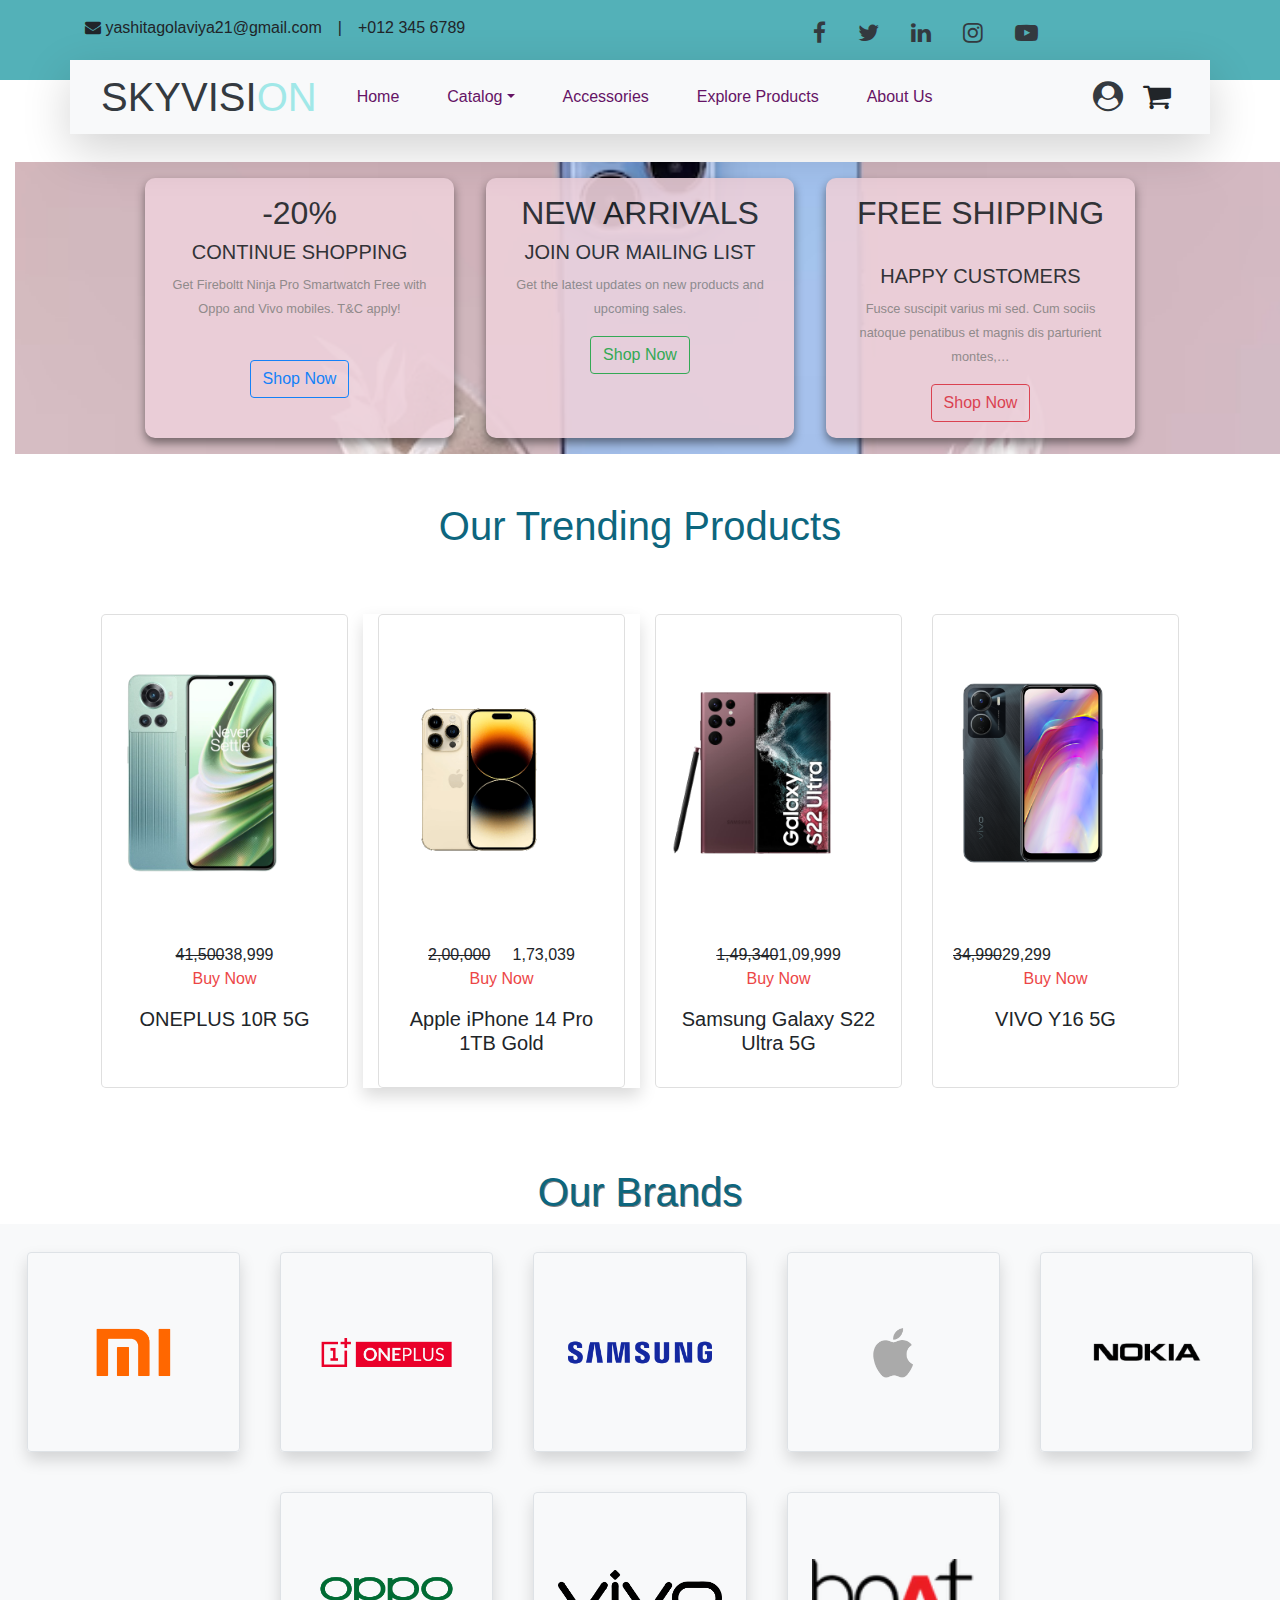
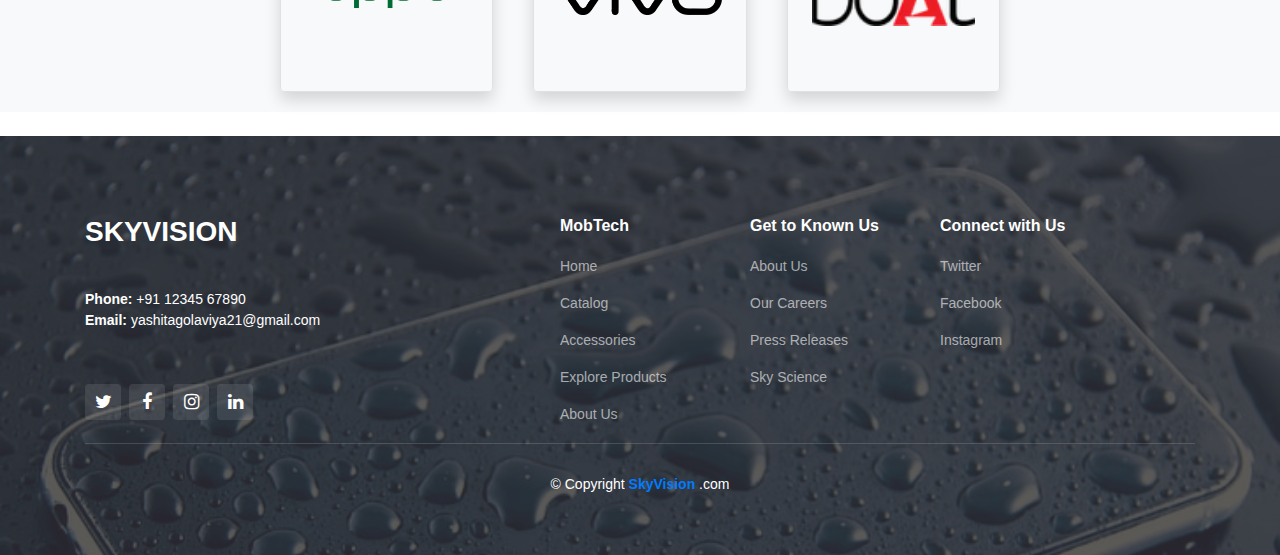
==== index.html @ 2d70c6f3 "first commit" ====
<!DOCTYPE html>
<html lang="en">
<head>
    <meta charset="UTF-8">
    <meta http-equiv="X-UA-Compatible" content="IE=edge">
    <meta name="viewport" content="width=device-width, initial-scale=1.0">
    <title>MobTech</title>
    <link rel="stylesheet" href="css/bootstrap.min.css">
    <script src="jquery-3.6.3.min.js"></script>
    <script src="js/bootstrap.min.js"></script>
    <script src="/js/bootstrap.bundle.min.js"></script>
    <link rel="stylesheet" href="style.css">
    <link rel="stylesheet" href="font-awesome-4.7.0/css/font-awesome.min.css">
    <script src="bootstrap-5.2.0-beta1-dist/js/bootstrap.min.js"></script>
    <link rel="icon" type="image/x-icon" href="image/yglogo.jpg">
    <style>
.box {
  box-shadow: 0px 5px 10px 0px rgba(0, 0, 0, 0.5);
  transition: all ease 0.2s;
}
.box:hover {
  transform: translateY(-5px);
  box-shadow: 0px 10px 20px 2px rgba(0, 0, 0, 0.25);
}

    </style>
</head>

<body >
    <!-- Topbar Start -->
  <div class="container-fluid  pt-3 d-none d-lg-block" style="height: 80px; background-color: #53b1b8">
    <div class="container">
      <div class="row">
        <div class="col-lg-6 text-center text-lg-left mb-2 mb-lg-0">
          <div class="d-inline-flex align-items-center">
            <p><i class="fa fa-envelope me-3 "></i> yashitagolaviya21@gmail.com</p>
            <p class="text-body px-3">|</p>
            <p><i class="fa fa-phone-alt me-2"></i>+012 345 6789</p>
          </div>
        </div>
        <div class="col-lg-6 text-center text-lg-center">
          <div class="d-inline-flex align-items-center" style="font-size: 23px;">
            <a class="text-dark px-3" href="">
              <i class="fa fa-facebook " ></i>           
            </a>
            <a class="text-dark px-3" href="">
              <i class="fa fa-twitter " ></i>          
            </a>
            <a class="text-dark px-3" href="">
              <i class="fa fa-linkedin" ></i>
            </a>
            <a class="text-dark px-3" href="">
              <i class="fa fa-instagram" ></i>
             </a>
            <a class="text-dark pl-2 px-3" href="">
              <i class="fa fa-youtube-play" ></i>
            </a>
          </div>
        </div>
      </div>
    </div>
  </div>
  <!-- Topbar End -->
  <!-- Navbar Start -->
  <div class="container-fluid position-relative p-0">
    <div class="container-lg position-relative p-0 shadow-lg mt-3 mt-lg-0 " style="z-index: 9; top:-20px;">
      <nav class="navbar navbar-expand-lg bg-light">
        <div class="container-fluid">
            <a class="navbar-brand" href="#">
                <h1 class="m-0 " style="color: #a1e8e8;"><span class="text-dark">SKYVISI</span>ON</h1>
            </a>
            
            <div class="collapse navbar-collapse" id="navbarSupportedContent">
                <ul class="navbar-nav me-auto">
                    <li class="nav-item  mx-auto">
                        <a class="nav-link active mx-3" aria-current="page" href="index.html"
                        style="color: rgb(101, 19, 101);">Home</a>
                    </li>
                    <li class="nav-item mx-3 dropdown">
                    <a class="nav-link dropdown-toggle" href="catalog.html" id="navbarDropdownMenuLink" data-toggle="dropdown"
                        aria-haspopup="true" aria-expanded="false" style="color: rgb(101, 19, 101);">Catalog</a>
                    <div class="dropdown-menu rounded w-25 mx-auto" aria-labelledby="navbarDropdownMenuLink">
                        <a class="dropdown-item" href="exloreproduct.html?dataType=mobile">Mobile</a>
                        <a class="dropdown-item" href="exloreproduct.html?dataType=iPad and Tablet">iPad & Tablet</a>
                        <a class="dropdown-item" href="exloreproduct.html?dataType=Laptop">Laptop</a>
                    </div>
                </li>
                <li class="nav-item mx-3">
                    <a class="nav-link" href="exloreproduct.html?dataType=Accessories" style="color: rgb(101, 19, 101);">Accessories</a>
                </li>
                <li class="nav-item mx-3">
                    <a class="nav-link" href="exloreproduct.html" style="color: rgb(101, 19, 101);">Explore Products</a>
                </li>
                <li class="nav-item mx-3">
                    <a class="nav-link" href="aboutUs.html" style="color: rgb(101, 19, 101);">About Us</a>
                </li>
            </ul>
        </div>
        <div class="ml-auto">
            <a href="signin.html"><i class="fa fa-user-circle text-dark mx-2" style="font-size:30px"></a></i>
            <i class="fa fa-shopping-cart mx-2" style="font-size:30px"></i>
        </div>
        <button class="navbar-toggler" type="button" data-bs-toggle="collapse" data-bs-target="#navbarSupportedContent" aria-controls="navbarSupportedContent" aria-expanded="false" aria-label="Toggle navigation">
            <span class="navbar-toggler-icon">   
                <i class="fas fa-bars" style="color:#db1c1c; font-size:28px;"></i>
            </span>
          </button>
    </nav>

    </div>
  </div>

  <!-- Navbar End -->
    <!-- <nav class="navbar navbar-expand-lg navbar-light justify-content-end"
        style="background-color: rgb(204, 239, 206); font-family: 'Ubuntu', sans-serif;font-size: large;">
        <button class="navbar-toggler" type="button" data-bs-toggle="collapse" data-bs-target="#navbarSupportedContent"
            aria-controls="navbarSupportedContent" aria-expanded="false" aria-label="Toggle navigation">
            <span class="navbar-toggler-icon"></span>
        </button>
        <div class="container-fluid text-center">
            <a class="navbar-brand mx-auto pr-4" href="index.html"><img src="image/yglogotst.jpg"
                    class="rounded rounded-circle mx-auto" alt="" width="80px"></a>
            <div class="collapse navbar-collapse" id="navbarSupportedContent">
                <ul class="navbar-nav me-auto">
                    <li class="nav-item  mx-auto">
                        <a class="nav-link active mx-3" aria-current="page" href="index.html"
                            style="color: rgb(101, 19, 101);">Home</a>
                    </li>
                    <li class="nav-item mx-3 dropdown">
                        <a class="nav-link dropdown-toggle" href="catalog.html" id="navbarDropdownMenuLink" data-toggle="dropdown"
                            aria-haspopup="true" aria-expanded="false" style="color: rgb(101, 19, 101);">Catalog</a>
                        <div class="dropdown-menu rounded w-25 mx-auto" aria-labelledby="navbarDropdownMenuLink">
                            <a class="dropdown-item" href="exloreproduct.html?dataType=mobile">Mobile</a>
                            <a class="dropdown-item" href="exloreproduct.html?dataType=iPad and Tablet">iPad & Tablet</a>
                            <a class="dropdown-item" href="exloreproduct.html?dataType=Laptop">Laptop</a>
                        </div>
                    </li>
                    <li class="nav-item mx-3">
                        <a class="nav-link" href="exloreproduct.html?dataType=Accessories" style="color: rgb(101, 19, 101);">Accessories</a>
                    </li>
                    <li class="nav-item mx-3">
                        <a class="nav-link" href="exloreproduct.html" style="color: rgb(101, 19, 101);">Explore Products</a>
                    </li>
                    <li class="nav-item mx-3">
                        <a class="nav-link" href="aboutUs.html" style="color: rgb(101, 19, 101);">About Us</a>
                    </li>
                </ul>
                <div class="ml-auto">
                    <a href="signin.html"><i class="fa fa-user-circle text-dark mx-2" style="font-size:36px"></a></i>
                    <i class="fa fa-shopping-cart mx-2" style="font-size:36px"></i>
                </div>
            </div>
        </div>
    </nav>-->
     <!-- <div class="container-fluid"> 
         <div class="row mt-3">
            <div class="col-12">
                  <div id="carouselitem" class="carousel slide" data-ride="carousel">
                    <div class="carousel-inner">
                        <div class="carousel-item">
                            <img src="image/car8.webp" class="d-block img-fluid w-100" alt="">
                        </div>
                        <div class="carousel-item active">
                            <img src="image/car3.jpg" class="d-block img-fluid w-100" alt="">
                        </div>
                        <div class="carousel-item">
                            <img src="image/car4.jpg" class="d-block img-fluid w-100" alt="">
                        </div>
                        <div class="carousel-item">
                            <img src="image/car6.webp" class="d-block img-fluid w-100" alt="">
                        </div>
                        <div class="carousel-item">
                            <img src="image/car5.jpg" class="d-block img-fluid w-100" alt="">
                        </div>
                        <div class="carousel-item">
                            <img src="image/bg.jpg" class="d-block img-fluid w-100" alt="">
                        </div>
                        <div class="carousel-item">
                            <img src="image/car9.webp" class="d-block img-fluid w-100" alt="">
                        </div>
                    </div>
                    <a href="#carouselitem" class="carousel-control-prev" data-slide="prev">
                        <span class="carousel-control-prev-icon"></span>
                    </a>
                    <a href="#carouselitem" class="carousel-control-next" data-slide="next">
                        <span class="carousel-control-next-icon"></span>
                    </a>
                </div>
            </div> 
         </div> 
    </div> -->
    <div class="container-fluid position-relative   ">
        <div id="stic"></div>
        <div class="row m-2 justify-content-center bg-white">
            <div class="col-md-3 text-center m-3 p-3 box bg-white" style="border-radius: 10px;max-width: 350px;opacity: 0.9;background-color: #edd0da !important;">
                    <div>
                        <h2 class="text-center">-20% </h2> 
                    </div>
                    <div>
                        <h5>CONTINUE SHOPPING</h5>
                    </div>
                    <div><p style="color: rgb(138, 134, 134);" ><small>Get Fireboltt Ninja Pro Smartwatch Free with Oppo and Vivo mobiles. T&C apply!</small></p>
                    </div><br>
                    <button class="btn btn-outline-primary">Shop Now</button>
            </div>
                <div class="col-md-3 text-center m-3 p-3 bg-white box" style="border-radius: 10px;max-width: 350px;opacity: 0.9;background-color: #edd0da !important;">
                    <div>
                        <h2 class="text-center">NEW ARRIVALS</h2> 
                    </div>
                    <div>
                        <h5>JOIN OUR MAILING LIST</h5>
                    </div>
                    <div><p style="color: rgb(138, 134, 134);"><small>Get the latest updates on new products and upcoming sales.</small></p></div>
                    <button class="btn btn-outline-success">Shop Now</button>
                   </div>
                <div class="col-md-3 text-center m-3 p-3 bg-white box" style="border-radius: 10px;max-width: 350px;opacity: 0.9;background-color: #edd0da !important;">
                    <div>
                        <h2 class="text-center">FREE SHIPPING</h2> 
                    </div><br>
                    <div>
                        <h5>HAPPY CUSTOMERS</h5>
                    </div>
                    <div>
                         <p style="color: rgb(138, 134, 134);"><small>Fusce suscipit varius mi sed. Cum sociis natoque penatibus et magnis dis parturient montes,…</small></p>
                    </div>
                    <button class="btn btn-outline-danger">Shop Now</button>
                </div>
            </div>
        </div>
    </div>
     <!-- trending product -->
  <div class="container mt-4" id="products">
    <h1 class="text-center m-5" style="color: #0d667e;">Our Trending Products</h1>
    <div class="row p-3">
        <div class="col-md-3 card-contain mb-5">
            <div class="card h-100 pt-2 ">
                <img src="image/trend4.png" alt="" class="card-img-top" style="height: 300px;width: 200px;object-fit: contain;">
                <div class="card-body">
                    <p class="card-text text-center mb-0" id="l"><del>41,500</del>38,999</p>
                    <p class="card-text text-center"><a href="exloreproduct.html" style="text-decoration: none; color: rgb(236, 70, 70);">Buy Now</a></p>
                    <h5 class="card-title text-center">ONEPLUS 10R 5G</h5>
                </div>
            </div>
        </div>
        <div class="col-md-3 card-contain mb-5 shadow">
            <div class="card h-100 pt-2  ">
                <img src="image/trend2.png" alt="" class="card-img-top"style="height: 300px;width: 200px;object-fit: contain;">
                <div class="card-body">
                    <p class="card-text text-center mb-0" id="l"><del>2,00,000</del>&nbsp;&nbsp;&nbsp;&nbsp; 1,73,039</p>
                    <p class="card-text text-center"><a href="exloreproduct.html" style="text-decoration: none; color: rgb(236, 70, 70);">Buy Now</a></p>
                    <h5 class="card-title text-center">Apple iPhone 14 Pro 1TB Gold</h5>
                </div>
            </div>
        </div>
        <div class="col-md-3 card-contain mb-5">
            <div class="card h-100 pt-2 ">
                <img src="image/trend.png" alt="" class="card-img-top "style="height: 300px;width: 200px;object-fit: contain;">
                <div class="card-body">
                    <p class="card-text text-center mb-0" id="l"><del>1,49,340</del>1,09,999</p>
                    <p class="card-text text-center"><a href="exloreproduct.html" style="text-decoration: none; color: rgb(236, 70, 70);">Buy Now</a></p>
                    <h5 class="card-title text-center">Samsung Galaxy S22 Ultra 5G</h5>
                </div>
            </div>
        </div>
        <div class="col-md-3 card-contain mb-5">
            <div class="card h-100 pt-2 ">
                <img src="image/trend3.png" alt="" class="card-img-top" style="height: 300px;width: 200px;object-fit: contain;">
                <div class="card-body">
                    <p class="card-text mb-0" id="l"><del >34,990</del>29,299</p>
                    <p class="card-text text-center"><a href="exloreproduct.html" style="text-decoration: none; color: rgb(236, 70, 70);">Buy Now</a></p>
                    <h5 class="card-title text-center">VIVO Y16 5G</h5>
                </div>
            </div>
        </div>
    </div>
</div>
    <div class="container-fluid mx-auto pt-3" id="brands">
        <h1 class="text-center heading" style="color: #0d667e;">
            Our Brands
        </h1>
         <div class="row justify-content-center pt-2 bg-light" id="brandDiv">
        <!--    <div class="col-lg-2 col-md-4 col-6 brand border rounded p-2 w-100" style="min-width: 200px;height: 200px;">
                <img src="image/milogo.png" class="mx-auto my-auto w-100 h-100 p-3" style="object-fit: contain;" alt="">
            </div>
            <div class="col-lg-2 col-md-4 col-6 brand border rounded p-2 w-100" style="min-width: 200px;height: 200px;">
                <img src="image/onepluslogo.png" class="mx-auto my-auto w-100 h-100 p-3" style="object-fit: contain;" alt="">
            </div>
            <div class="col-lg-2 col-md-4 col-6 brand border rounded p-2 w-100" style="min-width: 200px;height: 200px;">
                <img src="image/Samsung_Logo_PNG.png" class="mx-auto my-auto w-100 h-100 p-3" style="object-fit: contain;" alt="">
            </div>
            <div class="col-lg-2 col-md-4 col-6 brand border rounded p-2 w-100" style="min-width: 200px;height: 200px;">
                <img src="image/applelogo.png" class="mx-auto my-auto w-100 h-100 p-3" style="object-fit: contain;" alt="">
            </div>
            <div class="col-lg-2 col-md-4 col-6 brand border rounded p-2 w-100" style="min-width: 200px;height: 200px;">
                <img src="image/nokialogo.png" class="mx-auto my-auto w-100 h-100 p-3" style="object-fit: contain;" alt="">
            </div>
            <div class="col-lg-2 col-md-4 col-6 brand border rounded p-2 w-100" style="min-width: 200px;height: 200px;">
                <img src="image/oppologo.png" class="mx-auto my-auto w-100 h-100 p-3" style="object-fit: contain;" alt="">
            </div>
            <div class="col-lg-2 col-md-4 col-6 brand border rounded p-2 w-100" style="min-width: 200px;height: 200px;">
                <img src="image/vivo logo2.png" class="mx-auto my-auto w-100 h-100 p-3" style="object-fit: contain;" alt="">
            </div>
            <div class="col-lg-2 col-md-4 col-6 brand border rounded p-2 w-100" style="min-width: 200px;height: 200px;">
                <img src="image/boat_logo.png" class="mx-auto my-auto w-100 h-100 p-3" style="object-fit: contain;" alt="">
            </div>-->
        </div> 
    </div>
    <br>
    <footer id="footer" class="footer">
        <div class="footer-content position-relative">
                  <div class="container">
                            <div class="row">

                                      <div class="col-lg-5 col-md-5">
                                                <div class="footer-info">
                                                          <h3>SKYVISION</h3><br>
                                                          <strong>Phone:</strong> +91 12345 67890<br>
                                                          <strong>Email:</strong>
                                                          yashitagolaviya21@gmail.com<br>
                                                          </p><br>
                                                          <div class="social-links d-flex mt-3">
                                                                    <a href="#"
                                                                              class="d-flex align-items-center justify-content-center"><i
                                                                                        class="fa fa-twitter"></i></a>
                                                                    <a href="#"
                                                                              class="d-flex align-items-center justify-content-center"><i
                                                                                        class="fa fa-facebook"></i></a>
                                                                    <a href="#"
                                                                              class="d-flex align-items-center justify-content-center"><i
                                                                                        class="fa fa-instagram"></i></a>
                                                                    <a href="#"
                                                                              class="d-flex align-items-center justify-content-center"><i
                                                                                        class="fa fa-linkedin"></i></a>
                                                          </div>
                                                </div>
                                      </div><!-- End footer info column-->
                                      <div class="col-lg-2 col-md-3 footer-links">
                                                <h4>MobTech</h4>
                                                <ul>
                                                          <li><a href="/index.html">Home</a></li>
                                                          <li><a href="/catalog.html">Catalog</a></li>
                                                          <li><a href="/accessories.html">Accessories</a>
                                                          </li>
                                                          <li><a href="/exloreproduct.html">Explore
                                                                              Products</a></li>
                                                          <li><a href="/aboutUs.html">About Us</a></li>
                                                </ul>
                                      </div><!-- End footer links column-->
                                      <div class="col-lg-2 col-md-3 footer-links">
                                                <h4>Get to Known Us</h4>
                                                <ul>
                                                          <li><a href="aboutUs.html">About Us</a></li>
                                                          <li><a href="#">Our Careers</a></li>
                                                          <li><a href="#">Press Releases</a></li>
                                                          <li><a href="#">Sky Science</a></li>
                                                </ul>
                                      </div><!-- End footer links column-->
                                      <div class="col-lg-2 col-md-3 footer-links">
                                                <h4>Connect with Us</h4>
                                                <ul>
                                                          <li><a href="#">Twitter</a></li>
                                                          <li><a href="#">Facebook</a></li>
                                                          <li><a href="#">Instagram</a></li>
                                                </ul>
                                      </div>
                            </div>
                  </div>
        </div>
        <div class="footer-legal text-center position-relative">
                  <div class="container">
                            <div class="copyright">
                                      © Copyright <strong><span><a href="index.html" style="text-decoration: none;">SkyVision </a></span></strong>.com
                            </div>
                  </div>
        </div>
</footer>
</body>
<script>
$(document).ready(function () {
//   alert('jquery')
console.log('read');
  // FETCHING DATA FROM JSON FILE
  $.getJSON("data/brandlogo.json", 
          function (data) {
            console.log(data.logo.length);
            branddiv = document.getElementById('brandDiv')  
            for(i=0;i<data.logo.length;i++){
            branddiv.innerHTML+= 
            `<div class="col-lg-2 col-md-4 col-6 brand border p-2 w-100 shadow rounded box" style="min-width: 200px;height: 200px;">
                <a href="exloreproduct.html?dataType=${data.logo[i].brandName}"><img src="image/${data.logo[i].image}" class="mx-auto my-auto w-100 h-100 p-3" style="object-fit: contain;" alt=""> </a>
            </div>`
            }})
        })
//     if(window.XMLHttpRequest){
//         xmlhttp=new XMLHttpRequest();
//       }
//   else{
//     xmlhttp=new ActiveXObject();
//   }
//   xmlhttp.open('GET','brands.xml',false)
//   xmlhttp.send();
//   xmldoc = xmlhttp.responseXML 
//   branddiv = document.getElementById('brandDiv')  
//   for(i=0;i<xmldoc.getElementsByTagName('phoneBrand').length;i++){
//     branddiv.innerHTML+=
//     `<div class="col-lg-2 col-md-4 col-6 brand border rounded p-2 w-100" style="min-width: 200px;height: 200px;">
//         <img src="image/${xmldoc.getElementsByTagName('Brandlogo')[i].childNodes[0].nodeValue}" class="mx-auto my-auto w-100 h-100 p-3" style="object-fit: contain;" alt="">
//     </div>
//     `
//   }

</script>
</html>
---- style.css ----
#stic {
    background-image: url(image/homeimg3.jpeg);
    background-repeat: no-repeat;
    background-attachment: fixed;
    position: absolute;
    height: 100%;
    width: 100vw;
    opacity: 7;
    background-size: cover;
        }
        /* .accimg{
	background-image: url('image/accimg.jpg');
        } */
.nav-bar::before {
	position: absolute;
	content: "";
	width: 100%;
	height: 50%;
	top: 0;
	left: 0;
	background: light;
        }
        
        .navbar-light .navbar-nav .nav-link {
	padding: 30px 15px;
	/* color: $dark; */
	font-weight: 500;
	outline: none;
        }

/* .nav-link{
          color: rgb(19, 7, 19);
          font-weight: bold;
         
}
.dropdown-menu{
          color: rgb(20, 63, 2);
          /* background-color: rgb(244, 172, 239); */
          /* background-color: rgb(199, 236, 201); 
          font-weight: 500;
          font-family: 'Ubuntu', sans-serif;font-size: large;
} */ 
.brand{
          border-radius: 4px;
          margin: 20px;
          padding: 2px;
          /* border: 1px solid goldenrod; */
}
 .brand img-hover-zoom--basic img {
          transition: transform .5s ease;
}
.heading{
          text-shadow: 1px 1px  rgb(126, 122, 122);
}
/* footer */
.footer {
	color: #fff;
	background: url("image/footer.jpg") top center no-repeat;
	background-size: cover;
	font-size: 14px;
	padding: 80px 0 60px 0;
	position: relative;
        }
        .footer:before {
	content: "";
	background: rgba(49, 48, 48, 0.8);
	position: absolute;
	inset: 0;
        }
        /* .footer-content .footer-info {
	margin-bottom: 30px;
        } */
        
        .footer-content .footer-info h3 {
	font-size: 28px;
	margin: 0 0 20px 0;
	padding: 2px 0 2px 0;
	line-height: 1;
	font-weight: 700;
	text-transform: uppercase;
        }
        
        /* .footer-content .footer-info h3 span {
	color: var(--color-primary);
        }
         */
        /* .footer-content .footer-info p {
	font-size: 14px;
	line-height: 24px;
	margin-bottom: 0;
	font-family: var(--font-primary);
	color: #fff;
        } */
        
        .footer-content .social-links a {
	font-size: 18px;
	display: inline-block;
	background: rgba(255, 255, 255, 0.1);
	color: #fff;
	line-height: 1;
	margin-right: 8px;
	border-radius: 4px;
	width: 36px;
	height: 36px;
	transition: 0.3s;
        }
        .footer-content .social-links a:hover {
	background: var(--color-primary);
	text-decoration: none;
        }
        
        .footer-content h4 {
	font-size: 16px;
	font-weight: 600;
	color: #fff;
	position: relative;
	padding-bottom: 12px;
        }
        .footer-content .footer-links {
	margin-bottom: 10px;
        }
        .footer-content .footer-links ul {
	list-style: none;
	padding: 0;
	margin: 0;
        }
        
        .footer-content .footer-links ul li {
	padding: 8px 0;
        }
        .footer-content .footer-links ul li:first-child {
	padding-top: 0;
        }
        .footer-content .footer-links ul a {
	color: rgba(255, 255, 255, 0.6);
	transition: 0.3s;
	display: inline-block;
	line-height: 1;
        }  
         .footer-content .footer-links ul a:hover {
	color: #fff;
        }
        .copyright {
	padding-top: 30px;
	border-top: 1px solid rgba(255, 255, 255, 0.15);
        }
        
        /* .footer .footer-legal .credits {
	padding-top: 4px;
	font-size: 13px;
	color: #fff;
        }
        
        .footer .footer-legal .credits a {
	color: var(--color-primary);
        } */

        /* trending products */
        .card{
	transition-property: all;
	transition-duration: .5s;
	border-radius: 5px;
      }
      .card-contain:hover{
	transform: scale(1.1); 
	transition-duration: 1s;
      }
      
    
.flip-card {
	background-color: transparent;
	width: 300px;
	height: 370px;
	border: 1px solid #8d9bdc;
	perspective: 1000px; /* Remove this if you don't want the 3D effect */
        }
        
        /* This container is needed to position the front and back side */
        .flip-card-inner {
	position: relative;
	width: 100%;
	height: 100%;
	text-align: center;
	transition: transform 0.8s;
	transform-style: preserve-3d;
        }
        
        /* Do an horizontal flip when you move the mouse over the flip box container */
        .flip-card:hover .flip-card-inner {
	transform: rotateY(180deg);
        }
        
        /* Position the front and back side */
        .flip-card-front, .flip-card-back {
	position: absolute;
	width: 100%;
	height: 100%;
	-webkit-backface-visibility: hidden; /* Safari */
	backface-visibility: hidden;
        }
        
        /* Style the front side (fallback if image is missing) */
        .flip-card-front {
	background-color: #bbb;
	color: black;
        }
        
        /* Style the back side */
        .flip-card-back {
	background-color: rgb(224, 110, 241);
	color: white;
	transform: rotateY(180deg);
        }
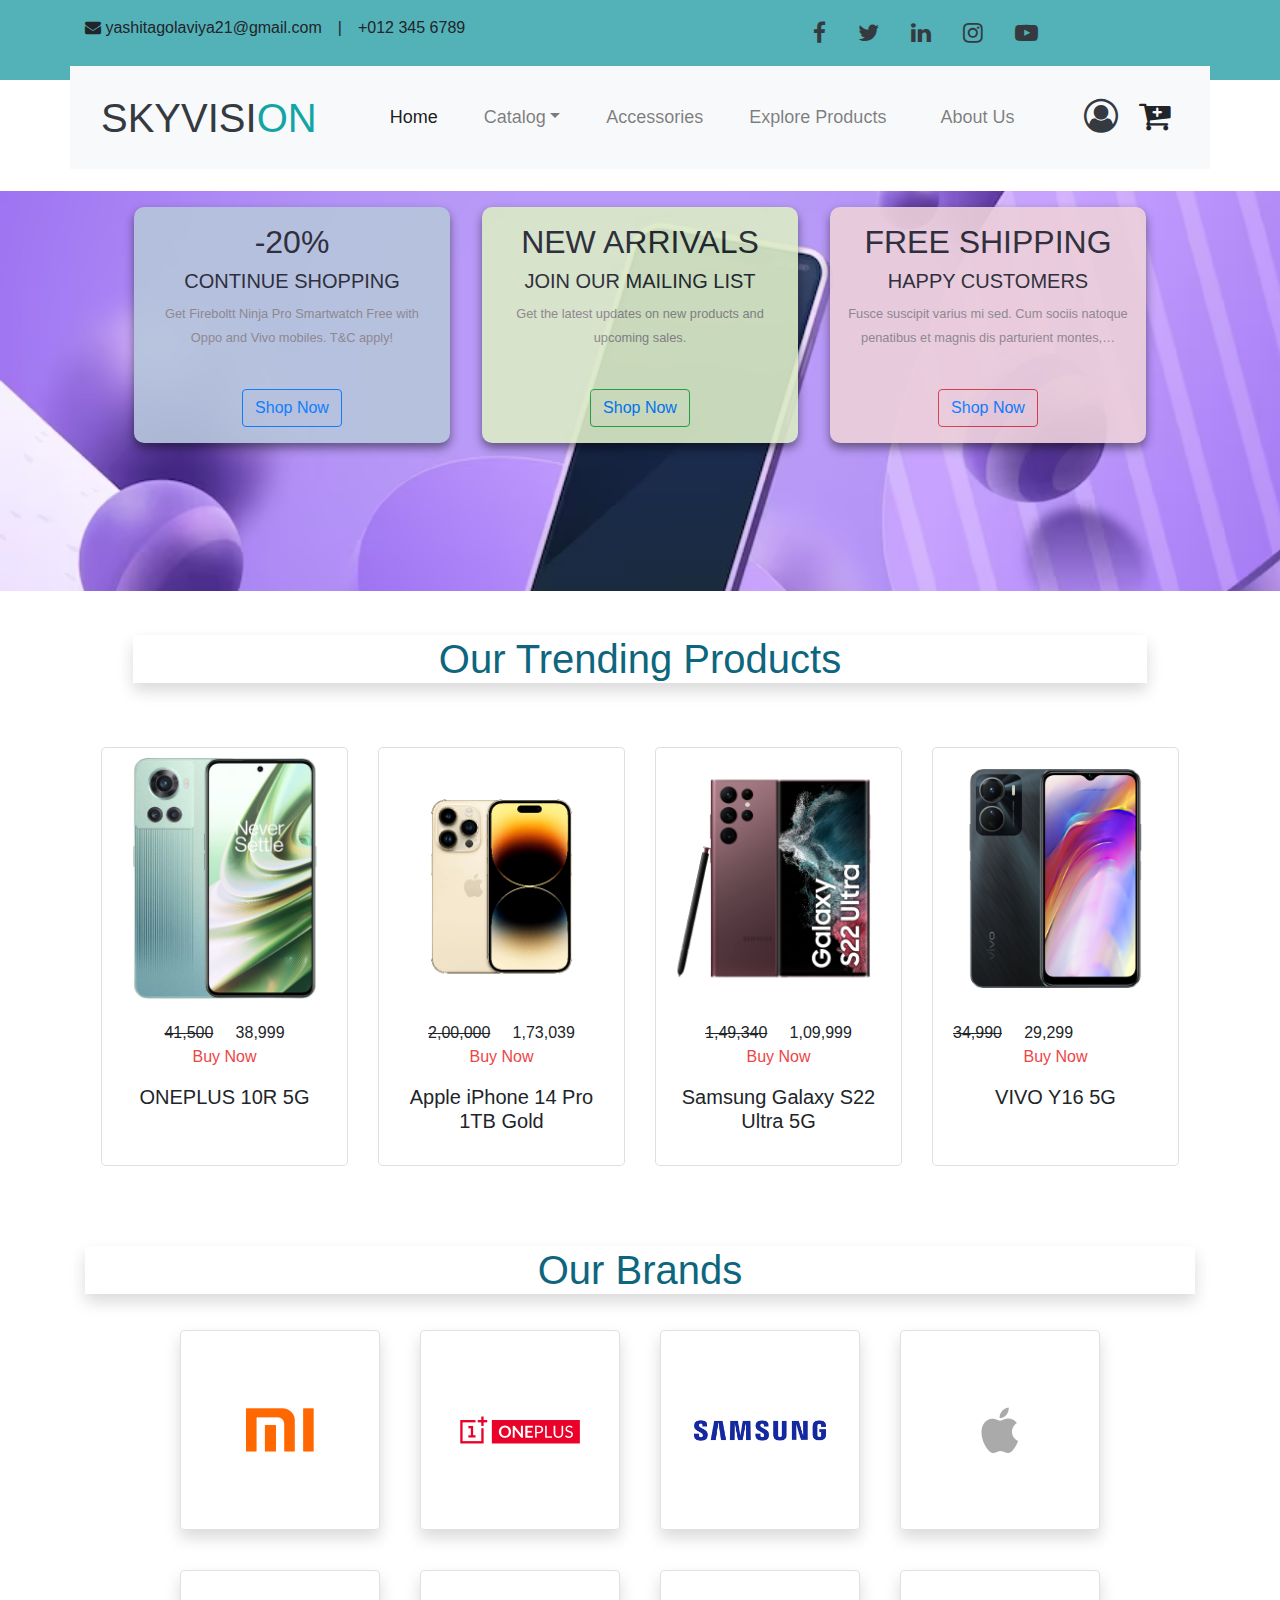
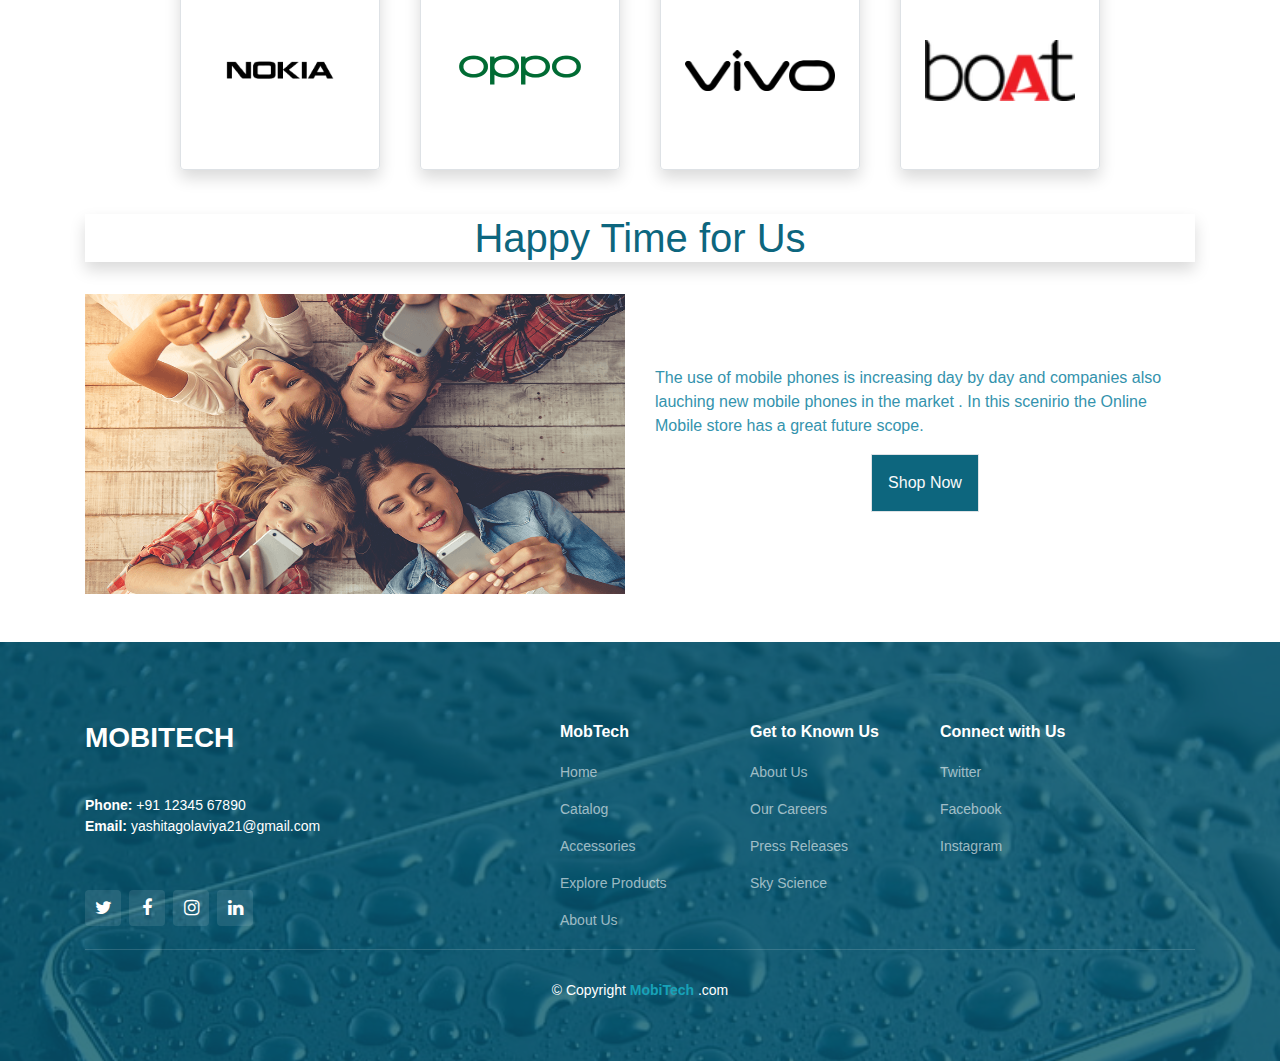
==== commit 63187036: "done" ====
--- a/index.html
+++ b/index.html
@@ -1,5 +1,6 @@
 <!DOCTYPE html>
 <html lang="en">
+
 <head>
     <meta charset="UTF-8">
     <meta http-equiv="X-UA-Compatible" content="IE=edge">
@@ -14,272 +15,202 @@
     <script src="bootstrap-5.2.0-beta1-dist/js/bootstrap.min.js"></script>
     <link rel="icon" type="image/x-icon" href="image/yglogo.jpg">
     <style>
-.box {
-  box-shadow: 0px 5px 10px 0px rgba(0, 0, 0, 0.5);
-  transition: all ease 0.2s;
-}
-.box:hover {
-  transform: translateY(-5px);
-  box-shadow: 0px 10px 20px 2px rgba(0, 0, 0, 0.25);
-}
-
+        .box {
+            box-shadow: 0px 5px 10px 0px rgba(0, 0, 0, 0.5);
+            transition: all ease 0.2s;
+        }
+
+        .box:hover {
+            transform: translateY(-5px);
+            box-shadow: 0px 10px 20px 2px rgba(0, 0, 0, 0.25);
+        }
     </style>
 </head>
 
-<body >
+<body>
     <!-- Topbar Start -->
-  <div class="container-fluid  pt-3 d-none d-lg-block" style="height: 80px; background-color: #53b1b8">
-    <div class="container">
-      <div class="row">
-        <div class="col-lg-6 text-center text-lg-left mb-2 mb-lg-0">
-          <div class="d-inline-flex align-items-center">
-            <p><i class="fa fa-envelope me-3 "></i> yashitagolaviya21@gmail.com</p>
-            <p class="text-body px-3">|</p>
-            <p><i class="fa fa-phone-alt me-2"></i>+012 345 6789</p>
-          </div>
-        </div>
-        <div class="col-lg-6 text-center text-lg-center">
-          <div class="d-inline-flex align-items-center" style="font-size: 23px;">
-            <a class="text-dark px-3" href="">
-              <i class="fa fa-facebook " ></i>           
-            </a>
-            <a class="text-dark px-3" href="">
-              <i class="fa fa-twitter " ></i>          
-            </a>
-            <a class="text-dark px-3" href="">
-              <i class="fa fa-linkedin" ></i>
-            </a>
-            <a class="text-dark px-3" href="">
-              <i class="fa fa-instagram" ></i>
-             </a>
-            <a class="text-dark pl-2 px-3" href="">
-              <i class="fa fa-youtube-play" ></i>
-            </a>
-          </div>
-        </div>
-      </div>
-    </div>
-  </div>
-  <!-- Topbar End -->
-  <!-- Navbar Start -->
-  <div class="container-fluid position-relative p-0">
-    <div class="container-lg position-relative p-0 shadow-lg mt-3 mt-lg-0 " style="z-index: 9; top:-20px;">
-      <nav class="navbar navbar-expand-lg bg-light">
-        <div class="container-fluid">
-            <a class="navbar-brand" href="#">
-                <h1 class="m-0 " style="color: #a1e8e8;"><span class="text-dark">SKYVISI</span>ON</h1>
-            </a>
-            
-            <div class="collapse navbar-collapse" id="navbarSupportedContent">
-                <ul class="navbar-nav me-auto">
-                    <li class="nav-item  mx-auto">
-                        <a class="nav-link active mx-3" aria-current="page" href="index.html"
-                        style="color: rgb(101, 19, 101);">Home</a>
-                    </li>
-                    <li class="nav-item mx-3 dropdown">
-                    <a class="nav-link dropdown-toggle" href="catalog.html" id="navbarDropdownMenuLink" data-toggle="dropdown"
-                        aria-haspopup="true" aria-expanded="false" style="color: rgb(101, 19, 101);">Catalog</a>
-                    <div class="dropdown-menu rounded w-25 mx-auto" aria-labelledby="navbarDropdownMenuLink">
-                        <a class="dropdown-item" href="exloreproduct.html?dataType=mobile">Mobile</a>
-                        <a class="dropdown-item" href="exloreproduct.html?dataType=iPad and Tablet">iPad & Tablet</a>
-                        <a class="dropdown-item" href="exloreproduct.html?dataType=Laptop">Laptop</a>
-                    </div>
-                </li>
-                <li class="nav-item mx-3">
-                    <a class="nav-link" href="exloreproduct.html?dataType=Accessories" style="color: rgb(101, 19, 101);">Accessories</a>
-                </li>
-                <li class="nav-item mx-3">
-                    <a class="nav-link" href="exloreproduct.html" style="color: rgb(101, 19, 101);">Explore Products</a>
-                </li>
-                <li class="nav-item mx-3">
-                    <a class="nav-link" href="aboutUs.html" style="color: rgb(101, 19, 101);">About Us</a>
-                </li>
-            </ul>
-        </div>
-        <div class="ml-auto">
-            <a href="signin.html"><i class="fa fa-user-circle text-dark mx-2" style="font-size:30px"></a></i>
-            <i class="fa fa-shopping-cart mx-2" style="font-size:30px"></i>
-        </div>
-        <button class="navbar-toggler" type="button" data-bs-toggle="collapse" data-bs-target="#navbarSupportedContent" aria-controls="navbarSupportedContent" aria-expanded="false" aria-label="Toggle navigation">
-            <span class="navbar-toggler-icon">   
-                <i class="fas fa-bars" style="color:#db1c1c; font-size:28px;"></i>
-            </span>
-          </button>
-    </nav>
-
-    </div>
-  </div>
-
-  <!-- Navbar End -->
-    <!-- <nav class="navbar navbar-expand-lg navbar-light justify-content-end"
-        style="background-color: rgb(204, 239, 206); font-family: 'Ubuntu', sans-serif;font-size: large;">
+    <div class="container-fluid  pt-3 d-none d-lg-block" style="height: 80px; background-color: #53b1b8">
+        <div class="container">
+            <div class="row">
+                <div class="col-lg-6 text-center text-lg-left mb-2 mb-lg-0">
+                    <div class="d-inline-flex align-items-center">
+                        <p><i class="fa fa-envelope me-3 "></i> yashitagolaviya21@gmail.com</p>
+                        <p class="text-body px-3">|</p>
+                        <p><i class="fa fa-phone-alt me-2"></i>+012 345 6789</p>
+                    </div>
+                </div>
+                <div class="col-lg-6 text-center text-lg-center">
+                    <div class="d-inline-flex align-items-center" style="font-size: 23px;">
+                        <a class="text-dark px-3" href="">
+                            <i class="fa fa-facebook "></i>
+                        </a>
+                        <a class="text-dark px-3" href="">
+                            <i class="fa fa-twitter "></i>
+                        </a>
+                        <a class="text-dark px-3" href="">
+                            <i class="fa fa-linkedin"></i>
+                        </a>
+                        <a class="text-dark px-3" href="">
+                            <i class="fa fa-instagram"></i>
+                        </a>
+                        <a class="text-dark pl-2 px-3" href="">
+                            <i class="fa fa-youtube-play"></i>
+                        </a>
+                    </div>
+                </div>
+            </div>
+        </div>
+    </div>
+    <nav class=" container navbar navbar-expand-lg navbar-light bg-light justify-content-end" 
+        style="background-color: rgb(89, 195, 206); font-family: 'Ubuntu', sans-serif;font-size:large;z-index: 9; top:-14px;">
         <button class="navbar-toggler" type="button" data-bs-toggle="collapse" data-bs-target="#navbarSupportedContent"
             aria-controls="navbarSupportedContent" aria-expanded="false" aria-label="Toggle navigation">
             <span class="navbar-toggler-icon"></span>
         </button>
         <div class="container-fluid text-center">
-            <a class="navbar-brand mx-auto pr-4" href="index.html"><img src="image/yglogotst.jpg"
-                    class="rounded rounded-circle mx-auto" alt="" width="80px"></a>
+            <h1 class="m-0 " style="color: #13a5a5;"><span class="text-dark">SKYVISI</span>ON</h1>&nbsp;&nbsp;
+            <!-- <a class="navbar-brand mx-auto pr-4" href="index.html"><img src="image/yglogotst.jpg"
+                    class="rounded rounded-circle mx-auto" alt="" width="80px"></a> -->
             <div class="collapse navbar-collapse" id="navbarSupportedContent">
                 <ul class="navbar-nav me-auto">
                     <li class="nav-item  mx-auto">
-                        <a class="nav-link active mx-3" aria-current="page" href="index.html"
-                            style="color: rgb(101, 19, 101);">Home</a>
-                    </li>
-                    <li class="nav-item mx-3 dropdown">
+                        <a class="nav-link active mx-2 ml-5" aria-current="page" href="index.html">Home</a>
+                    </li>
+                    <li class="nav-item mx-2 dropdown">
                         <a class="nav-link dropdown-toggle" href="catalog.html" id="navbarDropdownMenuLink" data-toggle="dropdown"
-                            aria-haspopup="true" aria-expanded="false" style="color: rgb(101, 19, 101);">Catalog</a>
-                        <div class="dropdown-menu rounded w-25 mx-auto" aria-labelledby="navbarDropdownMenuLink">
-                            <a class="dropdown-item" href="exloreproduct.html?dataType=mobile">Mobile</a>
-                            <a class="dropdown-item" href="exloreproduct.html?dataType=iPad and Tablet">iPad & Tablet</a>
-                            <a class="dropdown-item" href="exloreproduct.html?dataType=Laptop">Laptop</a>
+                            aria-haspopup="true" aria-expanded="false">Catalog</a>
+                        <div class="dropdown-menu rounded w-25 mx-auto" aria-labelledby="navbarDropdownMenuLink" style="background-color: #29a2a2;">
+                            <a class="dropdown-item" href="exloreproduct.html?dataType=mobile" style="color: whitesmoke;">Mobile</a>
+                            <a class="dropdown-item" href="exloreproduct.html?dataType=iPad and Tablet" style="color: whitesmoke;">iPad & Tablet</a>
+                            <a class="dropdown-item" href="exloreproduct.html?dataType=Laptop" style="color: whitesmoke;">Laptop</a>
                         </div>
                     </li>
+                    <li class="nav-item mx-2">
+                        <a class="nav-link" href="exloreproduct.html?dataType=Accessories">Accessories</a>
+                    </li>
+                    <li class="nav-item mx-2">
+                        <a class="nav-link" href="exloreproduct.html">Explore Products</a>
+                    </li>
                     <li class="nav-item mx-3">
-                        <a class="nav-link" href="exloreproduct.html?dataType=Accessories" style="color: rgb(101, 19, 101);">Accessories</a>
-                    </li>
-                    <li class="nav-item mx-3">
-                        <a class="nav-link" href="exloreproduct.html" style="color: rgb(101, 19, 101);">Explore Products</a>
-                    </li>
-                    <li class="nav-item mx-3">
-                        <a class="nav-link" href="aboutUs.html" style="color: rgb(101, 19, 101);">About Us</a>
+                        <a class="nav-link" href="aboutUs.html">About Us</a>
                     </li>
                 </ul>
                 <div class="ml-auto">
-                    <a href="signin.html"><i class="fa fa-user-circle text-dark mx-2" style="font-size:36px"></a></i>
-                    <i class="fa fa-shopping-cart mx-2" style="font-size:36px"></i>
-                </div>
-            </div>
-        </div>
-    </nav>-->
-     <!-- <div class="container-fluid"> 
-         <div class="row mt-3">
-            <div class="col-12">
-                  <div id="carouselitem" class="carousel slide" data-ride="carousel">
-                    <div class="carousel-inner">
-                        <div class="carousel-item">
-                            <img src="image/car8.webp" class="d-block img-fluid w-100" alt="">
-                        </div>
-                        <div class="carousel-item active">
-                            <img src="image/car3.jpg" class="d-block img-fluid w-100" alt="">
-                        </div>
-                        <div class="carousel-item">
-                            <img src="image/car4.jpg" class="d-block img-fluid w-100" alt="">
-                        </div>
-                        <div class="carousel-item">
-                            <img src="image/car6.webp" class="d-block img-fluid w-100" alt="">
-                        </div>
-                        <div class="carousel-item">
-                            <img src="image/car5.jpg" class="d-block img-fluid w-100" alt="">
-                        </div>
-                        <div class="carousel-item">
-                            <img src="image/bg.jpg" class="d-block img-fluid w-100" alt="">
-                        </div>
-                        <div class="carousel-item">
-                            <img src="image/car9.webp" class="d-block img-fluid w-100" alt="">
-                        </div>
-                    </div>
-                    <a href="#carouselitem" class="carousel-control-prev" data-slide="prev">
-                        <span class="carousel-control-prev-icon"></span>
-                    </a>
-                    <a href="#carouselitem" class="carousel-control-next" data-slide="next">
-                        <span class="carousel-control-next-icon"></span>
-                    </a>
-                </div>
-            </div> 
-         </div> 
-    </div> -->
-    <div class="container-fluid position-relative   ">
+                    <a href="signin.html"><i class="fa fa-user-circle-o text-dark mx-2" style="font-size:34px"></a></i>
+                    <i class="fa fa-cart-plus mx-2" style="font-size:34px"></i>
+                </div>
+            </div>
+        </div>
+    </nav>
+    <div class="row m-2 justify-content-center bg-white" style="padding-top: -20px;">
         <div id="stic"></div>
-        <div class="row m-2 justify-content-center bg-white">
-            <div class="col-md-3 text-center m-3 p-3 box bg-white" style="border-radius: 10px;max-width: 350px;opacity: 0.9;background-color: #edd0da !important;">
-                    <div>
-                        <h2 class="text-center">-20% </h2> 
-                    </div>
-                    <div>
-                        <h5>CONTINUE SHOPPING</h5>
-                    </div>
-                    <div><p style="color: rgb(138, 134, 134);" ><small>Get Fireboltt Ninja Pro Smartwatch Free with Oppo and Vivo mobiles. T&C apply!</small></p>
-                    </div><br>
-                    <button class="btn btn-outline-primary">Shop Now</button>
-            </div>
-                <div class="col-md-3 text-center m-3 p-3 bg-white box" style="border-radius: 10px;max-width: 350px;opacity: 0.9;background-color: #edd0da !important;">
-                    <div>
-                        <h2 class="text-center">NEW ARRIVALS</h2> 
-                    </div>
-                    <div>
-                        <h5>JOIN OUR MAILING LIST</h5>
-                    </div>
-                    <div><p style="color: rgb(138, 134, 134);"><small>Get the latest updates on new products and upcoming sales.</small></p></div>
-                    <button class="btn btn-outline-success">Shop Now</button>
-                   </div>
-                <div class="col-md-3 text-center m-3 p-3 bg-white box" style="border-radius: 10px;max-width: 350px;opacity: 0.9;background-color: #edd0da !important;">
-                    <div>
-                        <h2 class="text-center">FREE SHIPPING</h2> 
-                    </div><br>
-                    <div>
-                        <h5>HAPPY CUSTOMERS</h5>
-                    </div>
-                    <div>
-                         <p style="color: rgb(138, 134, 134);"><small>Fusce suscipit varius mi sed. Cum sociis natoque penatibus et magnis dis parturient montes,…</small></p>
-                    </div>
-                    <button class="btn btn-outline-danger">Shop Now</button>
-                </div>
-            </div>
-        </div>
-    </div>
-     <!-- trending product -->
-  <div class="container mt-4" id="products">
-    <h1 class="text-center m-5" style="color: #0d667e;">Our Trending Products</h1>
-    <div class="row p-3">
-        <div class="col-md-3 card-contain mb-5">
-            <div class="card h-100 pt-2 ">
-                <img src="image/trend4.png" alt="" class="card-img-top" style="height: 300px;width: 200px;object-fit: contain;">
-                <div class="card-body">
-                    <p class="card-text text-center mb-0" id="l"><del>41,500</del>38,999</p>
-                    <p class="card-text text-center"><a href="exloreproduct.html" style="text-decoration: none; color: rgb(236, 70, 70);">Buy Now</a></p>
-                    <h5 class="card-title text-center">ONEPLUS 10R 5G</h5>
-                </div>
-            </div>
-        </div>
-        <div class="col-md-3 card-contain mb-5 shadow">
-            <div class="card h-100 pt-2  ">
-                <img src="image/trend2.png" alt="" class="card-img-top"style="height: 300px;width: 200px;object-fit: contain;">
-                <div class="card-body">
-                    <p class="card-text text-center mb-0" id="l"><del>2,00,000</del>&nbsp;&nbsp;&nbsp;&nbsp; 1,73,039</p>
-                    <p class="card-text text-center"><a href="exloreproduct.html" style="text-decoration: none; color: rgb(236, 70, 70);">Buy Now</a></p>
-                    <h5 class="card-title text-center">Apple iPhone 14 Pro 1TB Gold</h5>
-                </div>
-            </div>
-        </div>
-        <div class="col-md-3 card-contain mb-5">
-            <div class="card h-100 pt-2 ">
-                <img src="image/trend.png" alt="" class="card-img-top "style="height: 300px;width: 200px;object-fit: contain;">
-                <div class="card-body">
-                    <p class="card-text text-center mb-0" id="l"><del>1,49,340</del>1,09,999</p>
-                    <p class="card-text text-center"><a href="exloreproduct.html" style="text-decoration: none; color: rgb(236, 70, 70);">Buy Now</a></p>
-                    <h5 class="card-title text-center">Samsung Galaxy S22 Ultra 5G</h5>
-                </div>
-            </div>
-        </div>
-        <div class="col-md-3 card-contain mb-5">
-            <div class="card h-100 pt-2 ">
-                <img src="image/trend3.png" alt="" class="card-img-top" style="height: 300px;width: 200px;object-fit: contain;">
-                <div class="card-body">
-                    <p class="card-text mb-0" id="l"><del >34,990</del>29,299</p>
-                    <p class="card-text text-center"><a href="exloreproduct.html" style="text-decoration: none; color: rgb(236, 70, 70);">Buy Now</a></p>
-                    <h5 class="card-title text-center">VIVO Y16 5G</h5>
-                </div>
-            </div>
-        </div>
-    </div>
-</div>
-    <div class="container-fluid mx-auto pt-3" id="brands">
-        <h1 class="text-center heading" style="color: #0d667e;">
+        <div class="col-md-3 text-center m-3 p-3 box"
+            style="border-radius: 10px;max-width: 350px;opacity: 0.9;background-color: #b6c6dc !important;">
+            <div>
+                <h2 class="text-center">-20% </h2>
+            </div>
+            <div>
+                <h5>CONTINUE SHOPPING</h5>
+            </div>
+            <div>
+                <p style="color: rgb(138, 134, 134);"><small>Get Fireboltt Ninja Pro Smartwatch Free with Oppo and Vivo
+                        mobiles. T&C apply!</small></p>
+            </div><br>
+            <button class="btn btn-outline-primary"><a href="exloreproduct.html" style="text-decoration:none;">Shop
+                    Now</a></button>
+        </div>
+        <div class="col-md-3 text-center m-3 p-3 bg-white box"
+            style="border-radius: 10px;max-width: 350px;opacity: 0.9;background-color: #dbebc6 !important;">
+            <div>
+                <h2 class="text-center">NEW ARRIVALS</h2>
+            </div>
+            <div>
+                <h5>JOIN OUR MAILING LIST</h5>
+            </div>
+            <div>
+                <p style="color: rgb(138, 134, 134);"><small>Get the latest updates on new products and upcoming
+                        sales.</small></p>
+            </div><br>
+            <button class="btn btn-outline-success"><a href="exloreproduct.html" style="text-decoration:none;">Shop
+                    Now</a></button>
+        </div>
+        <div class="col-md-3 text-center m-3 p-3 bg-white box"
+            style="border-radius: 10px;max-width: 350px;opacity: 0.9;background-color: #edd0da !important;">
+            <div>
+                <h2 class="text-center">FREE SHIPPING</h2>
+            </div>
+            <div>
+                <h5>HAPPY CUSTOMERS</h5>
+            </div>
+            <div>
+                <p style="color: rgb(138, 134, 134);"><small>Fusce suscipit varius mi sed. Cum sociis natoque penatibus
+                        et magnis dis parturient montes,…</small></p>
+            </div><br>
+            <button class="btn btn-outline-danger"><a href="exloreproduct.html" style="text-decoration:none;">Shop
+                    Now</a></button>
+        </div>
+    </div>
+    </div>
+    </div><br><br>
+    <!-- trending product -->
+    <div class="container mt-4 pt-5" id="products">
+        <h1 class="text-center m-5 shadow " style="color: #0d667e;">Our Trending Products</h1>
+        <div class="row p-3">
+            <div class="col-md-3 card-contain mb-5">
+                <div class="card h-100 pt-2 ">
+                    <img src="image/trend4.png" alt="" class="card-img-top" style="object-fit: contain;">
+                    <div class="card-body">
+                        <p class="card-text text-center mb-0" id="l"><del>41,500</del>&nbsp;&nbsp;&nbsp;&nbsp; 38,999
+                        </p>
+                        <p class="card-text text-center"><a href="exloreproduct.html"
+                                style="text-decoration: none; color: rgb(236, 70, 70);">Buy Now</a></p>
+                        <h5 class="card-title text-center">ONEPLUS 10R 5G</h5>
+                    </div>
+                </div>
+            </div>
+            <div class="col-md-3 card-contain mb-5">
+                <div class="card h-100 pt-2  ">
+                    <img src="image/trend2.png" alt="" class="card-img-top" style="object-fit: contain;">
+                    <div class="card-body">
+                        <p class="card-text text-center mb-0" id="l"><del>2,00,000</del>&nbsp;&nbsp;&nbsp;&nbsp;
+                            1,73,039</p>
+                        <p class="card-text text-center"><a href="exloreproduct.html"
+                                style="text-decoration: none; color: rgb(236, 70, 70);">Buy Now</a></p>
+                        <h5 class="card-title text-center">Apple iPhone 14 Pro 1TB Gold</h5>
+                    </div>
+                </div>
+            </div>
+            <div class="col-md-3 card-contain mb-5">
+                <div class="card h-100 pt-2 ">
+                    <img src="image/trend.png" alt="" class="card-img-top " style="object-fit: contain;">
+                    <div class="card-body">
+                        <p class="card-text text-center mb-0" id="l"><del>1,49,340</del>&nbsp;&nbsp;&nbsp;&nbsp;
+                            1,09,999</p>
+                        <p class="card-text text-center"><a href="exloreproduct.html"
+                                style="text-decoration: none; color: rgb(236, 70, 70);">Buy Now</a></p>
+                        <h5 class="card-title text-center">Samsung Galaxy S22 Ultra 5G</h5>
+                    </div>
+                </div>
+            </div>
+            <div class="col-md-3 card-contain mb-5">
+                <div class="card h-100 pt-2 ">
+                    <img src="image/trend3.png" alt="" class="card-img-top" style="object-fit: contain;">
+                    <div class="card-body">
+                        <p class="card-text mb-0" id="l"><del>34,990</del>&nbsp;&nbsp;&nbsp;&nbsp; 29,299</p>
+                        <p class="card-text text-center"><a href="exloreproduct.html"
+                                style="text-decoration: none; color: rgb(236, 70, 70);">Buy Now</a></p>
+                        <h5 class="card-title text-center">VIVO Y16 5G</h5>
+                    </div>
+                </div>
+            </div>
+        </div>
+    </div>
+    <div class="container mx-auto pt-3" id="brands">
+        <h1 class="text-center shadow" style="color: #0d667e;">
             Our Brands
         </h1>
-         <div class="row justify-content-center pt-2 bg-light" id="brandDiv">
-        <!--    <div class="col-lg-2 col-md-4 col-6 brand border rounded p-2 w-100" style="min-width: 200px;height: 200px;">
+        <div class="row justify-content-center pt-2" id="brandDiv">
+            <!--    <div class="col-lg-2 col-md-4 col-6 brand border rounded p-2 w-100" style="min-width: 200px;height: 200px;">
                 <img src="image/milogo.png" class="mx-auto my-auto w-100 h-100 p-3" style="object-fit: contain;" alt="">
             </div>
             <div class="col-lg-2 col-md-4 col-6 brand border rounded p-2 w-100" style="min-width: 200px;height: 200px;">
@@ -303,34 +234,50 @@
             <div class="col-lg-2 col-md-4 col-6 brand border rounded p-2 w-100" style="min-width: 200px;height: 200px;">
                 <img src="image/boat_logo.png" class="mx-auto my-auto w-100 h-100 p-3" style="object-fit: contain;" alt="">
             </div>-->
-        </div> 
-    </div>
-    <br>
+        </div>
+    </div><br>
+    <div class="container">
+        <h1 class="text-center shadow" style="color: #0d667e;">
+            Happy Time for Us
+        </h1><br>
+        <div class="row">
+            <div class="col-md-6">
+                <img src="image/family_phone.png" alt="" srcset="" style="height: 300px;width:100%;">
+            </div>
+            <div class="col-md-6" style="color: hsl(193, 54%, 44%);"><br><br><br>
+                <p style="color: hsl(193, 54%, 44%);">The use of mobile phones is increasing day by day and 
+                    companies also lauching new mobile phones in the market . In this scenirio the Online Mobile store has a great future scope.
+                </p>
+                <button class="text-center m-3 p-3 mx-auto border d-flex " style="background-color: #0d667e;"><a href="exloreproduct.html" class="text-light" style="text-decoration: none;">Shop Now</a></button>   
+            </div>
+        </div>
+    </div>
+    <br><br>
     <footer id="footer" class="footer">
         <div class="footer-content position-relative">
                   <div class="container">
                             <div class="row">
-
+    
                                       <div class="col-lg-5 col-md-5">
                                                 <div class="footer-info">
-                                                          <h3>SKYVISION</h3><br>
+                                                          <h3>MOBITECH</h3><br>
                                                           <strong>Phone:</strong> +91 12345 67890<br>
                                                           <strong>Email:</strong>
                                                           yashitagolaviya21@gmail.com<br>
                                                           </p><br>
                                                           <div class="social-links d-flex mt-3">
-                                                                    <a href="#"
-                                                                              class="d-flex align-items-center justify-content-center"><i
-                                                                                        class="fa fa-twitter"></i></a>
-                                                                    <a href="#"
-                                                                              class="d-flex align-items-center justify-content-center"><i
-                                                                                        class="fa fa-facebook"></i></a>
-                                                                    <a href="#"
-                                                                              class="d-flex align-items-center justify-content-center"><i
-                                                                                        class="fa fa-instagram"></i></a>
-                                                                    <a href="#"
-                                                                              class="d-flex align-items-center justify-content-center"><i
-                                                                                        class="fa fa-linkedin"></i></a>
+                                                                    <a href="#"class="d-flex align-items-center justify-content-center">
+                                                                        <i class="fa fa-twitter"></i>
+                                                                    </a>
+                                                                    <a href="#"class="d-flex align-items-center justify-content-center">
+                                                                        <i class="fa fa-facebook"></i>
+                                                                    </a>
+                                                                    <a href="#"class="d-flex align-items-center justify-content-center">
+                                                                        <i class="fa fa-instagram"></i>
+                                                                    </a>
+                                                                    <a href="#"class="d-flex align-items-center justify-content-center">
+                                                                        <i class="fa fa-linkedin"></i>
+                                                                    </a>
                                                           </div>
                                                 </div>
                                       </div><!-- End footer info column-->
@@ -369,28 +316,29 @@
         <div class="footer-legal text-center position-relative">
                   <div class="container">
                             <div class="copyright">
-                                      © Copyright <strong><span><a href="index.html" style="text-decoration: none;">SkyVision </a></span></strong>.com
+                                      © Copyright <strong><span><a href="index.html" style="text-decoration:none;" class="text-info">MobiTech </a></span></strong>.com
                             </div>
                   </div>
         </div>
-</footer>
+    </footer>
 </body>
 <script>
-$(document).ready(function () {
-//   alert('jquery')
-console.log('read');
-  // FETCHING DATA FROM JSON FILE
-  $.getJSON("data/brandlogo.json", 
-          function (data) {
-            console.log(data.logo.length);
-            branddiv = document.getElementById('brandDiv')  
-            for(i=0;i<data.logo.length;i++){
-            branddiv.innerHTML+= 
-            `<div class="col-lg-2 col-md-4 col-6 brand border p-2 w-100 shadow rounded box" style="min-width: 200px;height: 200px;">
+    $(document).ready(function () {
+        //   alert('jquery')
+        console.log('read');
+        // FETCHING DATA FROM JSON FILE
+        $.getJSON("data/brandlogo.json",
+            function (data) {
+                console.log(data.logo.length);
+                branddiv = document.getElementById('brandDiv')
+                for (i = 0; i < data.logo.length; i++) {
+                    branddiv.innerHTML +=
+                        `<div class="col-lg-2 col-md-4 col-6 brand border p-2 w-100 shadow rounded box" style="min-width: 200px;height: 200px;">
                 <a href="exloreproduct.html?dataType=${data.logo[i].brandName}"><img src="image/${data.logo[i].image}" class="mx-auto my-auto w-100 h-100 p-3" style="object-fit: contain;" alt=""> </a>
             </div>`
-            }})
-        })
+                }
+            })
+    })
 //     if(window.XMLHttpRequest){
 //         xmlhttp=new XMLHttpRequest();
 //       }
@@ -410,4 +358,5 @@
 //   }
 
 </script>
-</html>
+
+</html>--- a/style.css
+++ b/style.css
@@ -1,15 +1,25 @@
 #stic {
-    background-image: url(image/homeimg3.jpeg);
+    background-image: url(image/homeimage...\ -\ Copy.avif);
     background-repeat: no-repeat;
     background-attachment: fixed;
     position: absolute;
-    height: 100%;
+    height: 400px;
     width: 100vw;
     opacity: 7;
     background-size: cover;
         }
-        /* .accimg{
-	background-image: url('image/accimg.jpg');
+/* .submitpage{
+	background: url("image/thank-you-cover.webp") top center no-repeat;
+	background-size: cover;
+	width: 100%;
+	position: relative;
+
+}
+.submitpage:before {
+	content: "";
+	background: rgba(8, 89, 108, 0.8);
+	position: absolute;
+	inset: 0;
         } */
 .nav-bar::before {
 	position: absolute;
@@ -27,19 +37,6 @@
 	font-weight: 500;
 	outline: none;
         }
-
-/* .nav-link{
-          color: rgb(19, 7, 19);
-          font-weight: bold;
-         
-}
-.dropdown-menu{
-          color: rgb(20, 63, 2);
-          /* background-color: rgb(244, 172, 239); */
-          /* background-color: rgb(199, 236, 201); 
-          font-weight: 500;
-          font-family: 'Ubuntu', sans-serif;font-size: large;
-} */ 
 .brand{
           border-radius: 4px;
           margin: 20px;
@@ -63,7 +60,7 @@
         }
         .footer:before {
 	content: "";
-	background: rgba(49, 48, 48, 0.8);
+	background: rgba(8, 89, 108, 0.8);
 	position: absolute;
 	inset: 0;
         }
